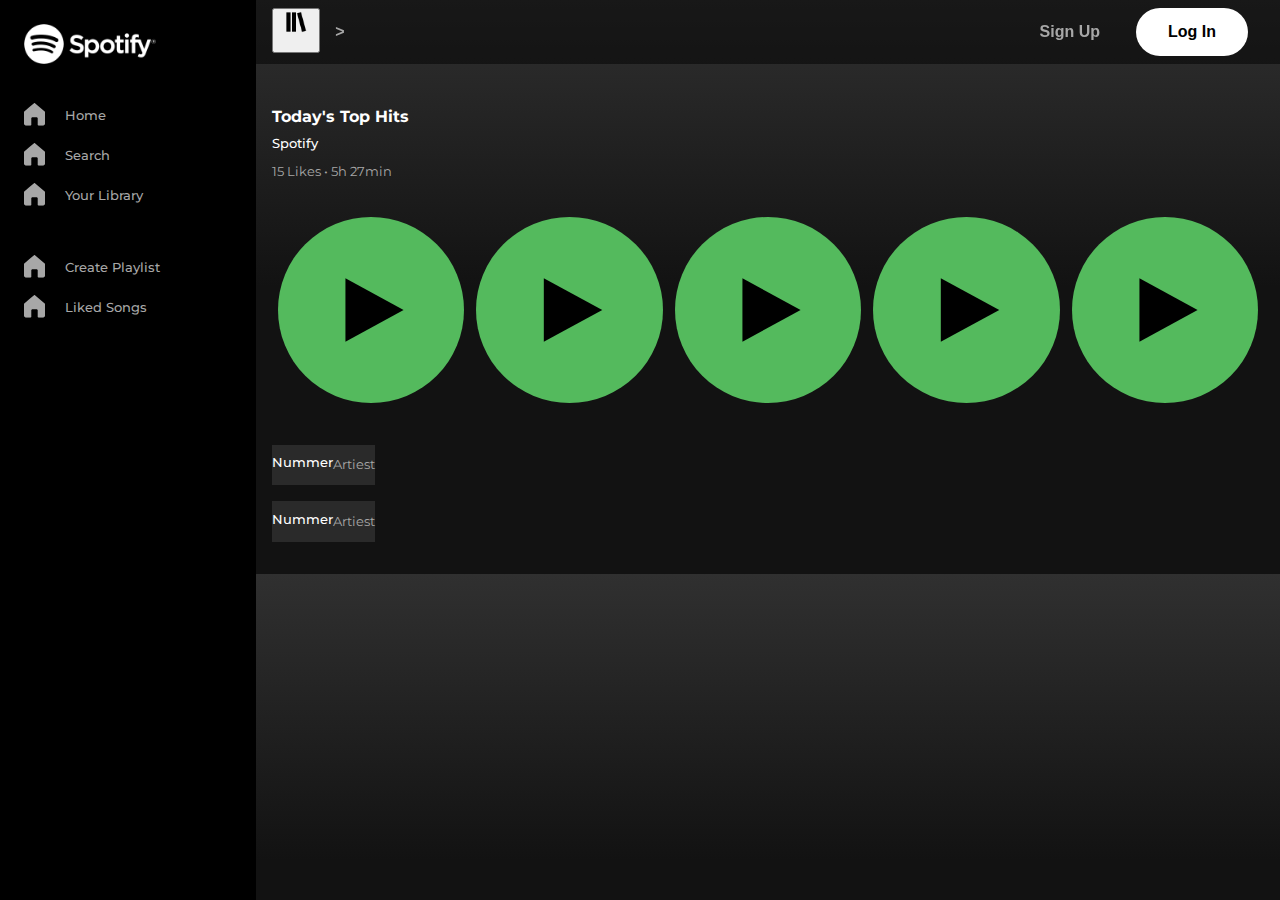
==== playlist.html @ 02e631f7 "Start 2de pagina" ====
<!doctype html>
<html lang="nl">

<head>
    <meta charset="UTF-8">
    <meta name="author" content="jouw naam">
    <meta name="viewport" content="width=device-width, initial-scale=1">

    <link href="styles/style.css" rel="stylesheet">
    <link rel="icon" type="image/svg+xml" href="images/spotifyLogo.png">

    <!-- Fonts -->
    <link rel="preconnect" href="https://fonts.googleapis.com">
    <link rel="preconnect" href="https://fonts.gstatic.com" crossorigin>
    <link href="https://fonts.googleapis.com/css2?family=Montserrat:wght@300;400;500;600;700;800;900&display=swap"
        rel="stylesheet">
</head>

<body>
    <nav>
        <!-- Logo Spotify -->
        <a href="index.html">
            <title>Spotify - Web Player</title>
            <img src="./images/spotifyHome.png">
        </a>
        <ul>
            <li>
                <!-- Home -->
                <a href="index.html">
                    <img src="./images/homeIcon.svg">
                    <h2>Home</h2>
                </a>
            </li>
            <li>
                <!-- Search -->
                <a>
                    <img src="./images/homeIcon.svg">
                    <h2>Search</h2>
                </a>
            </li>
            <li>
                <!-- Your Library -->

                <a>
                    <img src="./images/homeIcon.svg">
                    <h2>Your Library</h2>
                </a>
            </li>
        </ul>

        <ul>
            <li>
                <!-- Home -->
                <a href="index.html">
                    <img src="./images/homeIcon.svg">
                    <h2>Create Playlist</h2>
                </a>
            </li>
            <li>
                <!-- Search -->
                <a>
                    <img src="./images/homeIcon.svg">
                    <h2>Liked Songs</h2>
                </a>
            </li>
        </ul>
    </nav>

    <header>
        <ul>
            <li>
                <button>
                    < </button> </li> <li>
                        <button>
                            >
                        </button>
            </li>
        </ul>

        <ul>
            <li>
                <button>
                    Sign Up
                </button>
            </li>

            <li>
                <button>
                    Log In
                </button>
            </li>

        </ul>
    </header>

    <main id="playlist">
        <button>
            <img src="./images/libraryIcon.png" alt="Hamburger menu icon">
        </button>

        <section>
            <img src="https://i.scdn.co/image/ab67706f00000002e8641a419c367f9504f587aa" alt="">
            <h1>Today's Top Hits</h1>
            <h2>Spotify</h2>
            <h3>15 Likes • 5h 27min</h3>
        </section>

        <section>
            <ul>
                <li><button><img src="./images/spotifyPlay.svg" alt=""></button></li>
                <li><button><img src="./images/spotifyPlay.svg" alt=""></button></li>
                <li><button><img src="./images/spotifyPlay.svg" alt=""></button></li>
                <li><button><img src="./images/spotifyPlay.svg" alt=""></button></li>
                <li><button><img src="./images/spotifyPlay.svg" alt=""></button></li>
            </ul>

        </section>

        <section>
            <ul>
                <li>
                    <img src="https://i.scdn.co/image/ab67706f00000002e8641a419c367f9504f587aa" alt="">
                    <h2>Nummer</h2>
                    <h3>Artiest</h3>
                </li>

                <li>
                    <img src="https://i.scdn.co/image/ab67706f00000002e8641a419c367f9504f587aa" alt="">
                    <h2>Nummer</h2>
                    <h3>Artiest</h3>
                </li>
            </ul>
        </section>

    </main>

    <script defer src="scripts/script.js"></script>
</body>

</html>
---- styles/style.css ----
/**************/
/* CSS REMEDY */
/**************/
*,
*::after,
*::before {
	box-sizing: border-box;
}

button,
summary {
	cursor: pointer;
}





/*********************/
/* CUSTOM PROPERTIES */
/*********************/
:root {
	/* startje */
	--header-height: 64px;
	--navbar-width: 256px;
	--color-text-primary: white;
	--color-text-secondary: #a7a7a7;
	--color-background: linear-gradient(#303030, #121212, #121212);
	--color-second-background: #000;
	--color-cards: #1e1e1e;
	--color-cards-higlight: #2a2a2a;
}





/****************/
/* JOUW STYLING */
/****************/

/* jouw code */

body {
	color: var(--color-text-primary);
	background: var(--color-background);
	padding: 0;
	margin: 0;
	text-decoration: none;
	font-family: 'Montserrat', sans-serif;
	display: grid;
	grid-template-columns: var(--navbar-width) auto;
	grid-template-rows: var(--header-height) auto;
	overflow-x: hidden;
}

ul:nth-child(1) {
	grid-column: 2/3;
	grid-row: 2/2;
	/* padding: 24px 32px 0 32px; */
}

header {
	display: flex;
	flex-direction: row;
	justify-content: space-between;
	align-items: center;
	padding: 16px 32px 16px 32px;
	height: var(--header-height);
	grid-column: 2;
	grid-row: 1;
	position: sticky;
	top: 0;
	background-color: rgba(0, 0, 0, .5);
	z-index: 1;
}

/* Homepage */
main {
	grid-column: 2;
	grid-row: 2;
}

header ul {
	margin: 0;
}

header ul:first-of-type button {
	padding: 0;
	gap: 16px;
	width: 32px
}


header button {
	display: inline-block;
	box-sizing: border-box;
	font-weight: 600;
	font-size: 1rem;
	text-decoration: none;
	border-radius: 500px;
	border: none;
	outline: none;
	padding: 8px 32px 8px 32px;
	color: var(--color-text-secondary);
	background: none;
	line-height: normal;
	min-height: 48px;
	transform: translate3d(0px, 0px, 0px);
	align-self: center;
	position: relative;
	text-align: center;
	transition-duration: 33ms;
}

header ul:last-of-type button:hover {
	font-size: 1.2rem;
	color: var(--color-text-primary);
}

header ul:last-of-type li:last-of-type button {
	background-color: white;
	color: #000;
}

header ul li {
	display: inline;
}

a {
	text-decoration: none;
	color: var(--color-text-primary);
}

a:hover {
	color: var(--color-text-primary);
}

ul {
	list-style-type: none;
}

nav ul,
header ul {
	padding-inline-start: 0px;
}



h2 {
	font-weight: 600;
}

nav h2 {
	font-size: 0.8125rem;
	font-weight: 500;
	padding-left: 16px;
	height: 100%;
	text-align: center;
	display: inline;
}

nav {
	color: var(--color-text-primary);
	width: var(--navbar-width);
	background-color: var(--color-second-background);
	position: fixed;
	display: flex;
	flex-direction: column;
	padding: 24px;
	height: 100vh;
	grid-row: 1/2;
	transition: 1s;
	;
}

nav img {
	height: 40px;
	filter: grayscale(100%)
}

nav ul img {
	height: 23px;
	vertical-align: middle;
	transform: translate(0, -5%)
}

nav a {
	flex-direction: row;
	padding: 0 16px 0px 0px;
	color: var(--color-text-secondary);
	line-height: 40px;
}

/* Blokjes styling */

main button {
	position: fixed;
	top: 8px;
	z-index: 3;
}

section ul {
	display: grid;
	grid-template-columns: auto auto auto auto auto auto;
	grid-template-rows: auto;
	padding: 24px 32px 0 32px;
	grid-gap: 16px;
	position: relative;
}

section h2 {
	grid-column: 1;
	grid-row: 1;
}

section h3 {
	grid-column: end;
	grid-row: 1;
	font-size: .9rem;
	font-weight: 600;
	align-self: flex-end;
	justify-self: flex-end;
	color: var(--color-text-secondary);
}

section a {
	padding: 16px;
	grid-row: 2;
	width: 206px;
	max-height: 296px;
	background-color: var(--color-cards);
	border-radius: clamp(4px, (var(--column-width, 0px) - 32px) * 0.025, 8px);
	transition-duration: 100ms;
	position: relative;
}

article h3 {
	font-size: 1rem;
	font-weight: 600;
	color: var(--color-text-primary);
}

article p {
	font-size: 0.875rem;
	font-weight: 400;
	color: var(--color-text-secondary);
}

section a:hover {
	background-color: var(--color-cards-higlight);
}

article img {
	order: -1;
}

article img:nth-of-type(1) {
	width: 100%;
	box-shadow: 0 3px 50px #000;
}

article img:nth-of-type(2) {
	width: 56px;
	position: absolute;
	right: 0;
	bottom: 80px;
	filter: drop-shadow(0 4px 3px #000);
	opacity: 0%;
	transition-duration: 300ms;
	transform: translate(-50%, -50%);
}

article:hover img:nth-of-type(2) {
	bottom: 90px;
	opacity: 100%;
}

article img:nth-of-type(2):hover {
	scale: 110%;
	filter: drop-shadow(0px 6px 8px #000)
}



article h3 {
	order: 1;
	margin-bottom: 8px;
}

article p {
	order: 2;
	margin-top: 4px
}

/* Small screen css */
@media only screen and (max-width: 936px) {
	body {
		grid-template-columns: auto;
	}

	nav {
		transform: translateX(-100%);
		z-index: 2;
	}

	header {
		width: 100%;
		position: fixed;
		grid-column: 1;
	}

	main {
		grid-column: 1;
		width: 100vw;
	}

	section {
		width: 100vw;
		grid-template-columns: auto;
		grid-gap: 8px;
		grid-template-rows: none;
		overflow-x: scroll;
	}

	section a {
		width: 167px;
		grid-row-start: 2;
		grid-row-end: auto;
	}

}

@media only screen and (max-width: 420px) {
	section {
		width: 100vw;
	}

	section a {
		width: 167px;
		grid-row-start: auto auto;
	}

	section h2 {
		grid-column: 1/4;
		align-self: center;
		margin-bottom: 13.5px;
	}
}

.shown {
	transform: translateX(0%);
}

/* Playlist page */
main#playlist {
	display: flex;
	flex-direction: column;
	align-items: flex-start;
	flex-wrap: no wrap;
	padding: 1em;
}

#playlist img {
	width: 70%;
	align-self: center;
	margin-bottom: 1em;
}

#playlist h1 {
	font-size: 1rem;
	margin-bottom: 0;
}

#playlist h2 {
	font-size: .8rem;
	margin-bottom: 0;
	font-weight: 500;
	align-self: flex-start;
}

#playlist h3 {
	font-size: .8rem;
	color: var(--color-text-secondary);
	font-weight: 400;
	align-self: flex-start;
}

#playlist section {
	display: flex;
	flex-direction: column;
	flex-wrap: nowrap;
	align-items: flex-start;
	width: 100%;
	grid-gap: 0;
}

#playlist section:nth-of-type(2) {
	display: flex;
	flex-wrap: nowrap;
	justify-content: space-between;
	flex-direction: row;
}

#playlist section:nth-of-type(2) ul {
	padding: 0;
	display: flex;
	justify-content: flex-end;
	gap: 0;
}

#playlist section:nth-of-type(2) ul li {
	width: 20%;
}

#playlist section ul li button img {
	width: 100%;
}

#playlist section ul li button {
	position: relative;
	width: 100%;
	color: none;
	background: none;
	outline: none;
	border: none;
}



#playlist section:nth-of-type(3) ul {
	display: flex;
	padding: 0;
	flex-direction: column;
	gap: 1em;
	justify-content: flex-start;
}

#playlist section:nth-of-type(3) ul li {
	display: flex;
	flex-direction: row;
	justify-content: flex-start;
	background: var(--color-cards-higlight);
}

#playlist section:nth-of-type(3) ul li img {
	width: 20%;
}
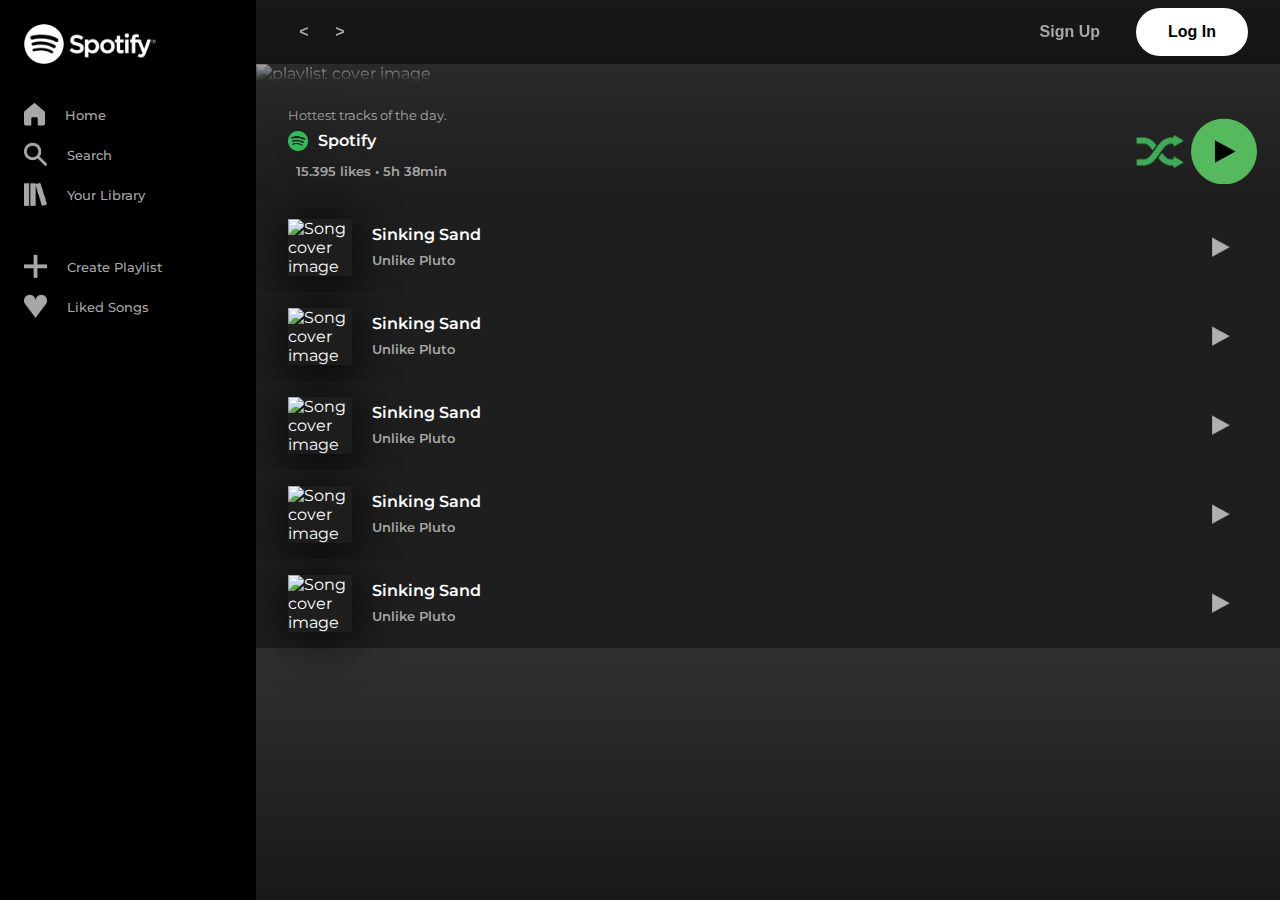
==== commit 8371cbb4: "Herkansing update" ====
--- a/playlist.html
+++ b/playlist.html
@@ -34,15 +34,15 @@
             <li>
                 <!-- Search -->
                 <a>
-                    <img src="./images/homeIcon.svg">
+                    <img src="./images/searchIcon-01.png">
                     <h2>Search</h2>
                 </a>
             </li>
             <li>
                 <!-- Your Library -->
 
-                <a>
-                    <img src="./images/homeIcon.svg">
+                <a href="playlist.html">
+                    <img src="./images/libraryIcon.png">
                     <h2>Your Library</h2>
                 </a>
             </li>
@@ -50,16 +50,16 @@
 
         <ul>
             <li>
-                <!-- Home -->
-                <a href="index.html">
-                    <img src="./images/homeIcon.svg">
+                <!-- Create Playlist -->
+                <a href="playlist.html">
+                    <img src="./images/createPl.png">
                     <h2>Create Playlist</h2>
                 </a>
             </li>
             <li>
-                <!-- Search -->
-                <a>
-                    <img src="./images/homeIcon.svg">
+                <!-- Liked Songs -->
+                <a href="playlist.html">
+                    <img src="./images/heartIcon.png">
                     <h2>Liked Songs</h2>
                 </a>
             </li>
@@ -94,44 +94,72 @@
     </header>
 
     <main id="playlist">
+
+        <!-- Hamburger menu button -->
         <button>
-            <img src="./images/libraryIcon.png" alt="Hamburger menu icon">
+            <img src="./images/hamburgerIcon.png" alt="Hamburger menu icon">
         </button>
 
+        <!-- Cover image -->
+        <img src="https://i.scdn.co/image/ab67706f00000002e8641a419c367f9504f587aa" alt="playlist cover image">
+        
         <section>
-            <img src="https://i.scdn.co/image/ab67706f00000002e8641a419c367f9504f587aa" alt="">
-            <h1>Today's Top Hits</h1>
-            <h2>Spotify</h2>
-            <h3>15 Likes • 5h 27min</h3>
+            <article>
+                <h1>Hottest tracks of the day.</h1>
+                <div>
+                    <img src="./images/spotifyLogo.png" alt="spotify logo as playlist creator">
+                    <h2>Spotify</h2>
+                </div>
+                <h3>15.395 likes • 5h 38min</h3>
+            </article>
+
+            <article>
+                <button>
+                    <img src="./images/spotifyShuffleActive.png" alt="shuffle yes/no">
+                </button>
+                <button>
+                    <img src="./images/spotifyPlay.svg" alt="play song">
+                </button>
+            </article>
         </section>
 
+        <!-- Songs -->
         <section>
-            <ul>
-                <li><button><img src="./images/spotifyPlay.svg" alt=""></button></li>
-                <li><button><img src="./images/spotifyPlay.svg" alt=""></button></li>
-                <li><button><img src="./images/spotifyPlay.svg" alt=""></button></li>
-                <li><button><img src="./images/spotifyPlay.svg" alt=""></button></li>
-                <li><button><img src="./images/spotifyPlay.svg" alt=""></button></li>
-            </ul>
+            <article>
+                <img src="https://i.scdn.co/image/ab67616d000048510adcc3188a4cd0719e419cb5" alt="Song cover image">
+                <h2>Sinking Sand</h2>
+                <h3>Unlike Pluto</h3>
+                <img src="./images/playSongPl.png" alt="play song symbol">
+            </article>
 
+            <article>
+                <img src="https://i.scdn.co/image/ab67616d000048510adcc3188a4cd0719e419cb5" alt="Song cover image">
+                <h2>Sinking Sand</h2>
+                <h3>Unlike Pluto</h3>
+                <img src="./images/playSongPl.png" alt="play song symbol">
+            </article>
+
+            <article>
+                <img src="https://i.scdn.co/image/ab67616d000048510adcc3188a4cd0719e419cb5" alt="Song cover image">
+                <h2>Sinking Sand</h2>
+                <h3>Unlike Pluto</h3>
+                <img src="./images/playSongPl.png" alt="play song symbol">
+            </article>
+
+            <article>
+                <img src="https://i.scdn.co/image/ab67616d000048510adcc3188a4cd0719e419cb5" alt="Song cover image">
+                <h2>Sinking Sand</h2>
+                <h3>Unlike Pluto</h3>
+                <img src="./images/playSongPl.png" alt="play song symbol">
+            </article>
+
+            <article>
+                <img src="https://i.scdn.co/image/ab67616d000048510adcc3188a4cd0719e419cb5" alt="Song cover image">
+                <h2>Sinking Sand</h2>
+                <h3>Unlike Pluto</h3>
+                <img src="./images/playSongPl.png" alt="play song symbol">
+            </article>
         </section>
-
-        <section>
-            <ul>
-                <li>
-                    <img src="https://i.scdn.co/image/ab67706f00000002e8641a419c367f9504f587aa" alt="">
-                    <h2>Nummer</h2>
-                    <h3>Artiest</h3>
-                </li>
-
-                <li>
-                    <img src="https://i.scdn.co/image/ab67706f00000002e8641a419c367f9504f587aa" alt="">
-                    <h2>Nummer</h2>
-                    <h3>Artiest</h3>
-                </li>
-            </ul>
-        </section>
-
     </main>
 
     <script defer src="scripts/script.js"></script>
--- a/styles/style.css
+++ b/styles/style.css
@@ -29,6 +29,8 @@
 	--color-second-background: #000;
 	--color-cards: #1e1e1e;
 	--color-cards-higlight: #2a2a2a;
+	--color-spotify-green: #1DB954;
+	--color-spotify-green-dark: #157c39;
 }
 
 
@@ -38,9 +40,7 @@
 /****************/
 /* JOUW STYLING */
 /****************/
-
 /* jouw code */
-
 body {
 	color: var(--color-text-primary);
 	background: var(--color-background);
@@ -73,6 +73,29 @@
 	top: 0;
 	background-color: rgba(0, 0, 0, .5);
 	z-index: 1;
+}
+
+/* Scroll customisation */
+::-webkit-scrollbar {
+	height: 8px;
+}
+
+/* Track */
+::-webkit-scrollbar-track {
+	background: var(--color-cards-higlight);
+	border-radius: 10px;
+}
+
+/* Handle */
+::-webkit-scrollbar-thumb {
+	background: var(--color-spotify-green);
+	border-radius: 10px;
+}
+
+/* Handle on hover */
+::-webkit-scrollbar-thumb:hover {
+	background: var(--color-spotify-green-dark);
+	border-radius: 10px;
 }
 
 /* Homepage */
@@ -151,6 +174,11 @@
 	font-weight: 600;
 }
 
+nav h1 {
+	margin: 0;
+	padding: 0;
+}
+
 nav h2 {
 	font-size: 0.8125rem;
 	font-weight: 500;
@@ -196,8 +224,23 @@
 
 main button {
 	position: fixed;
-	top: 8px;
+	top: 0px;
 	z-index: 3;
+	padding: 1em;
+	background: none;
+	border: none;
+	transition: 1.1s;
+	width: 64px;
+}
+
+main button img {
+	width: 100%;
+}
+
+section {
+	display: flex;
+	flex-direction: column;
+	padding: 1em;
 }
 
 section ul {
@@ -205,8 +248,22 @@
 	grid-template-columns: auto auto auto auto auto auto;
 	grid-template-rows: auto;
 	padding: 24px 32px 0 32px;
-	grid-gap: 16px;
+	grid-gap: 1em;
 	position: relative;
+	padding: 0;
+	margin-top: 0;
+
+}
+
+section div {
+	display: flex;
+	justify-content: space-between;
+}
+
+section div a {
+	width: 5em;
+	line-height: 68.8px;
+	text-align: center;
 }
 
 section h2 {
@@ -224,7 +281,7 @@
 	color: var(--color-text-secondary);
 }
 
-section a {
+section ul a {
 	padding: 16px;
 	grid-row: 2;
 	width: 206px;
@@ -247,7 +304,7 @@
 	color: var(--color-text-secondary);
 }
 
-section a:hover {
+section ul a:hover {
 	background-color: var(--color-cards-higlight);
 }
 
@@ -271,7 +328,7 @@
 	transform: translate(-50%, -50%);
 }
 
-article:hover img:nth-of-type(2) {
+section ul a:hover img:nth-of-type(2) {
 	bottom: 90px;
 	opacity: 100%;
 }
@@ -291,6 +348,20 @@
 article p {
 	order: 2;
 	margin-top: 4px
+}
+
+@media only screen and (min-width: 936px) {
+	main button {
+		visibility: hidden;
+	}
+
+	#playlist article button {
+		visibility: visible;
+	}
+
+	::-webkit-scrollbar-track {
+		border-radius: 0px;
+	}
 }
 
 /* Small screen css */
@@ -310,15 +381,18 @@
 		grid-column: 1;
 	}
 
+	header ul:first-of-type {
+		visibility: hidden;
+	}
+
 	main {
 		grid-column: 1;
 		width: 100vw;
 	}
 
-	section {
+	section ul {
 		width: 100vw;
 		grid-template-columns: auto;
-		grid-gap: 8px;
 		grid-template-rows: none;
 		overflow-x: scroll;
 	}
@@ -338,13 +412,12 @@
 
 	section a {
 		width: 167px;
-		grid-row-start: auto auto;
+		grid-row-start: auto;
 	}
 
 	section h2 {
 		grid-column: 1/4;
 		align-self: center;
-		margin-bottom: 13.5px;
 	}
 }
 
@@ -352,97 +425,137 @@
 	transform: translateX(0%);
 }
 
+.shownBurger {
+	transform: translate(270%, 20%);
+}
+
+
 /* Playlist page */
-main#playlist {
-	display: flex;
-	flex-direction: column;
-	align-items: flex-start;
-	flex-wrap: no wrap;
-	padding: 1em;
-}
-
-#playlist img {
-	width: 70%;
-	align-self: center;
-	margin-bottom: 1em;
-}
-
 #playlist h1 {
-	font-size: 1rem;
-	margin-bottom: 0;
-}
-
-#playlist h2 {
-	font-size: .8rem;
-	margin-bottom: 0;
-	font-weight: 500;
-	align-self: flex-start;
-}
-
-#playlist h3 {
 	font-size: .8rem;
 	color: var(--color-text-secondary);
 	font-weight: 400;
 	align-self: flex-start;
 }
 
+#playlist h2 {
+	font-size: 1rem;
+	align-self: flex-start;
+	display: inline;
+	margin: 0;
+}
+
+#playlist> :nth-child(2) {
+	width: 100%;
+	max-height: 400px;
+	object-fit: cover;
+	object-position: 50% 100%;
+	mask-image: linear-gradient(bottom, rgba(0, 0, 0, 0) 0%, rgba(0, 0, 0, 0.65) 100%);
+	-webkit-mask-image: linear-gradient(to top, rgba(0, 0, 0, 0) 0%, rgba(0, 0, 0, 0.65) 100%);
+}
+
+#playlist section article {
+	padding: 1em 2em 1em 2em;
+}
+
+#playlist section article div {
+	justify-content: flex-start;
+}
+
+#playlist section div img {
+	width: 20px;
+	height: 20px;
+	margin-right: 10px;
+}
+
+#playlist h3 {
+	font-size: .8rem;
+	align-self: flex-start;
+	color: var(--color-text-secondary);
+}
+
 #playlist section {
 	display: flex;
-	flex-direction: column;
-	flex-wrap: nowrap;
+	flex-direction: row;
+	justify-content: space-between;
 	align-items: flex-start;
-	width: 100%;
-	grid-gap: 0;
-}
-
-#playlist section:nth-of-type(2) {
-	display: flex;
-	flex-wrap: nowrap;
-	justify-content: space-between;
-	flex-direction: row;
-}
-
-#playlist section:nth-of-type(2) ul {
 	padding: 0;
-	display: flex;
-	justify-content: flex-end;
-	gap: 0;
-}
-
-#playlist section:nth-of-type(2) ul li {
-	width: 20%;
-}
-
-#playlist section ul li button img {
-	width: 100%;
-}
-
-#playlist section ul li button {
-	position: relative;
-	width: 100%;
-	color: none;
-	background: none;
-	outline: none;
-	border: none;
-}
-
-
-
-#playlist section:nth-of-type(3) ul {
-	display: flex;
-	padding: 0;
-	flex-direction: column;
-	gap: 1em;
-	justify-content: flex-start;
-}
-
-#playlist section:nth-of-type(3) ul li {
+}
+
+#playlist article:last-child {
 	display: flex;
 	flex-direction: row;
-	justify-content: flex-start;
-	background: var(--color-cards-higlight);
-}
-
-#playlist section:nth-of-type(3) ul li img {
-	width: 20%;
+	padding-right: 2em;
+	padding-left: 0;
+}
+
+#playlist article button {
+	transform: translateY(15%);
+	position: relative;
+	padding: .5em;
+	transition: .1s;
+	z-index: 1;
+}
+
+#playlist article button img {
+	box-shadow: none;
+	width: 5em;
+}
+
+/* Shuffleknop inactief zetten */
+.inactive {
+	filter: grayscale(1);
+}
+
+#playlist section:nth-of-type(2) {
+	display: grid;
+	grid-template-columns: 100%;
+	width: 100%;
+}
+
+#playlist section:nth-of-type(2) article {
+	display: grid;
+	background-color: var(--color-cards);
+	width: 100%;
+	padding-left: 2em;
+	grid-template-columns: 63.84px auto;
+}
+
+#playlist section:nth-of-type(2) article:hover {
+	background-color: var(--color-cards-higlight);
+	cursor: pointer;
+}
+
+#playlist section:nth-of-type(2) article img:first-of-type {
+	width: 100%;
+	margin-right: 1em;
+}
+
+#playlist section:nth-of-type(2) article h2 {
+	grid-column: 2;
+	margin-bottom: 2em;
+	align-self: flex-end;
+	margin-left: 20px;
+}
+
+#playlist section:nth-of-type(2) article h3 {
+	align-self: flex-end;
+	justify-self: flex-start;
+	grid-column: 2;
+	margin-left: 20px;
+}
+
+#playlist article img:nth-of-type(2){
+	opacity: 65%;
+	position: relative;
+	grid-column: 3;
+	bottom: 0;
+	filter: none;
+	transform: translate(0, 0);
+	justify-self: flex-end;
+}
+
+#playlist article img:nth-of-type(2):hover{
+	opacity: 100%;
+
 }